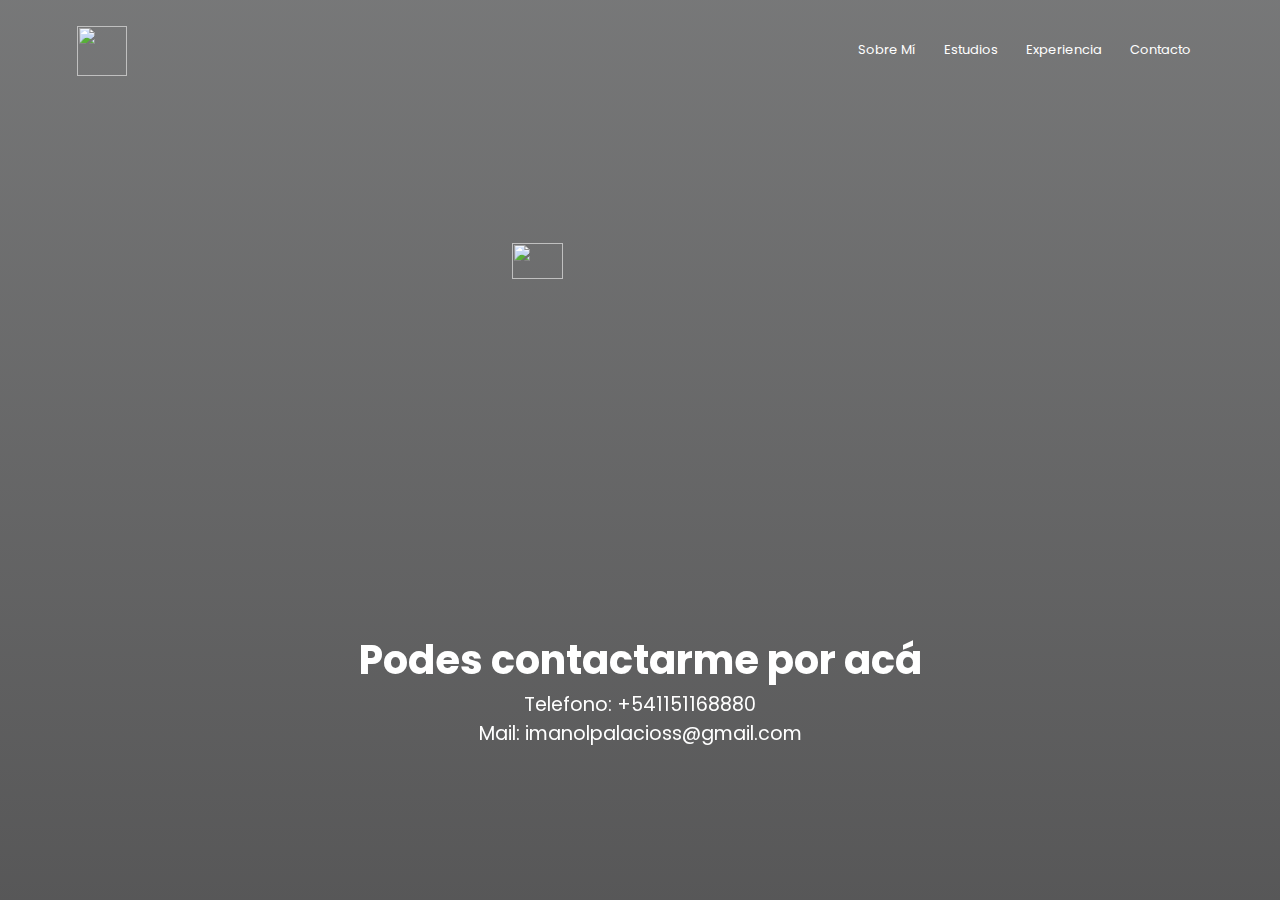
==== Contacto.html @ a0eba548 "version 1" ====
<html></html>
    <head>
        <meta name="viewport" content="with=device-width, initial-scale=1.0">
        <title>Contacto - Imanol Palacios</title>
        <link rel="stylesheet" href="style.css">
        <link rel="preconnect" href="https://fonts.googleapis.com">
<link rel="preconnect" href="https://fonts.gstatic.com" crossorigin>
<link href="https://fonts.googleapis.com/css2?family=Poppins:wght@100;200;300;400;600;700&display=swap" rel="stylesheet">
    </head>
    <body>
        <section class="header">
            <nav>
                <a href="https://github.com/imanolpalacios/actividad-1"><img src="images/github (1).png"></a> 
               <div class="nav-links">
                <input type="checkbox" id="menu">  
               <label for="menu"> ☰ </label>    
                <ul>
                        <li><a href="index.html">Sobre Mí</a></li>
                        <li><a href="Estudios.html">Estudios</a></li>
                        <li><a href="Experiencia Laboral.html">Experiencia</a></li>
                        <li><a href="Contacto.html">Contacto</a></li>
                    </ul>
                </div>
            </nav>
            <img src="images/contact-mail.png" id="gorro" alt="">
        </section>
        


<div class="text-box">
    <h1>Podes contactarme por acá</h1>
    <p>Telefono: +541151168880</p>
    <p>Mail: imanolpalacioss@gmail.com</p>
</div>
            
       
        
    </body>
</html>
---- style.css ----
*{
    margin: 0;
    padding: 0; 
    font-family: 'Poppins', sans-serif;
}
.header{
    top: 0;
    left: 0;
    min-height: 100vh;
    max-width: 100%;
    max-height: 100%;
    background-image: linear-gradient(rgba(61, 62, 63, 0.7),rgba(16, 16, 17, 0.7)),url(images/fondoM.jpg);
    background-position: center;
    background-size: cover;
    position: relative;
}

nav{
    display: flex;
    padding: 2% 6%;
    justify-content: space-between;
    align-items: center;
    
}
nav img{
    height: 50px;
    width: 50px;
}
.nav-links{
    flex: 1;
    text-align:right;
}
.nav-links ul li{
    list-style:none;
    display: inline-block;
    padding: 8px 12px;
    position: relative;
}
.nav-links ul li a{
    color: white;
    text-decoration: none;
    font-size: 13px;
}
.nav-links ul li::after{
    content: '';
    width: 0%;
    height: 2px;
    background: rgb(135, 135, 135);
    display: block;
    margin: auto;
    transition: 0.5s;
}
.nav-links ul li:hover::after{
    width: 100%;
}
.text-box{
    width: 90%;
    color: white;
    position:fixed;
    top: 70%;
    left: 50%;
    bottom: 30%;
    transform: translate(-50%, -50%);
    text-align: center;
    font-size: 1.5vh;
    font-size: 1.5vw;
}
.text-box h1{
    font-size: 40px;
}
@media(max-width: 700x){
    .text-box h1{
        font-size: 20px;
    }
}




input {                        /*no muestra el botón de menu */
    display: none;     
  }
  label {                       /*no muestra la etiqueta ☰ */
      display:none;}
@media all and (max-width: 700px) {  /*cuando el dispositivo es como máximo de 700px*/

    input:checked  ~ ul{   /*muestra todas el contenido de todas las etiquetas ul */
    display:block;
      }
  
      input:checked ~ label {   /*muestra todo el contenido de todas las etiquetas label */
      background: grey; 
          }
  
      label:hover{                /*cambia el color de ☰ */
      background: grey;
      }
  
    li{                         /*elimina el margen  de cada botón */
         margin: 0px;
         text-align: right;
     }
  
     label {                      /* dibuja la etiqueta ☰  con formato botón */
       box-sizing: border-box;
       display: block;
       border: 1px solid black;
       border-radius: 5px;
       width: 30px;
       height: 30px;
       line-height: 30px;
       font-weight: bold;
       text-align: center;
       user-select: none;
       background-color: rgb(156, 163, 163);
       position: relative;
       left: 93%;
       
  
        }
      
        ul{                          /*deja de mostrar el bloque contenedor de los botones horizontales */
            display: none;
           
       
           }

        }
        ul li a{
          text-decoration: none;
          color: black;
        }
        
    

 #gorro{
    width: 20%;
    position:fixed;
    top: 37%;
    left: 50%;
    transform: translate(-50%, -50%);
 }

 #ima{
    width: 20%;
    position:fixed;
    top: 37%;
    left: 50%;
    transform: translate(-50%, -50%);
    border-radius: 50%;
 }
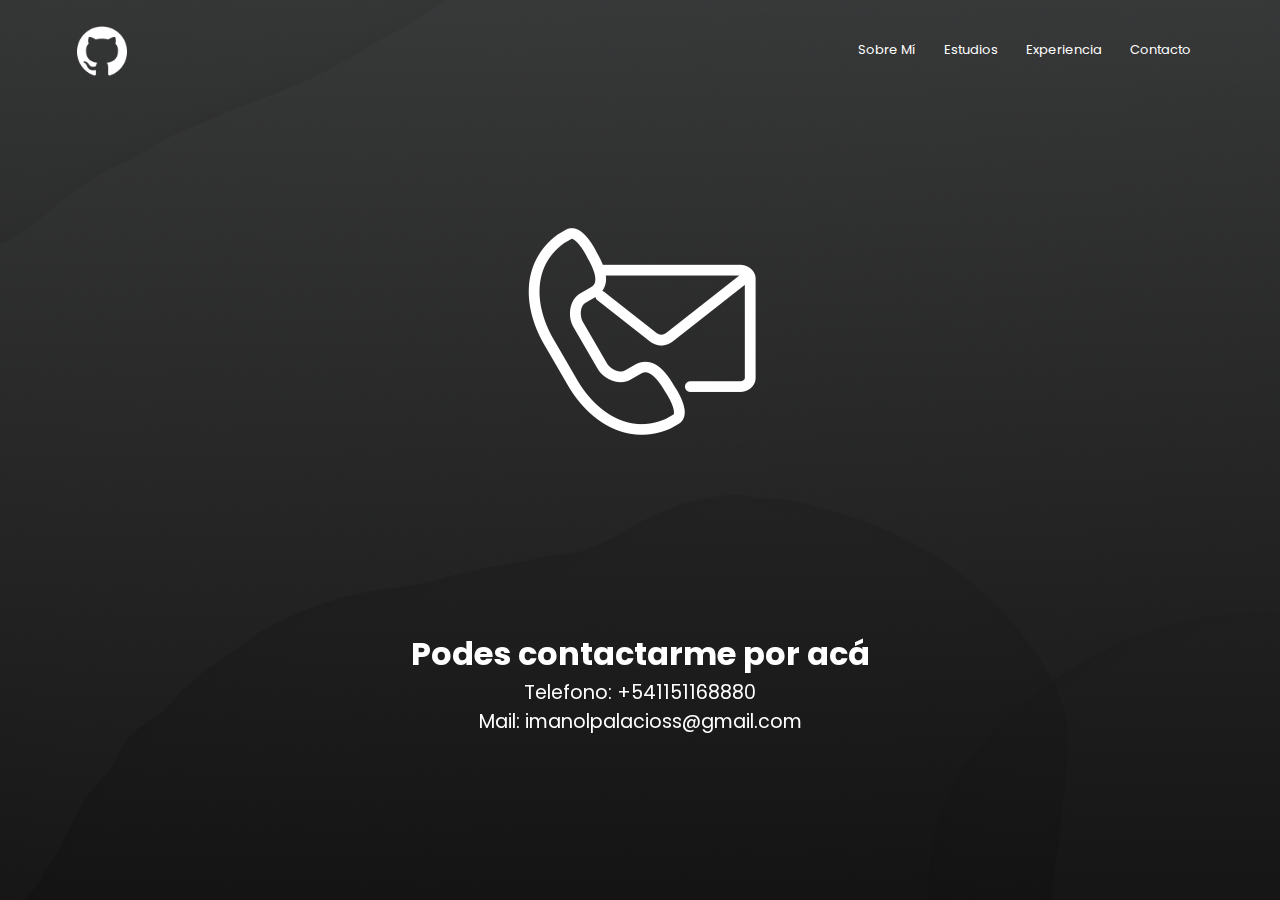
==== commit b7322640: "version 3" ====
--- a/Contacto.html
+++ b/Contacto.html
@@ -1,6 +1,6 @@
 <html></html>
     <head>
-        <meta name="viewport" content="with=device-width, initial-scale=1.0">
+        <meta name="viewport" content="width=device-width, initial-scale=1.0">
         <title>Contacto - Imanol Palacios</title>
         <link rel="stylesheet" href="style.css">
         <link rel="preconnect" href="https://fonts.googleapis.com">
--- a/style.css
+++ b/style.css
@@ -66,13 +66,22 @@
     font-size: 1.5vw;
 }
 .text-box h1{
-    font-size: 40px;
+    font-size: 2.5vh;
+    font-size: 2.5vw;
 }
-@media(max-width: 700x){
-    .text-box h1{
-        font-size: 20px;
+@media(max-width: 700px){
+    #estudiotext{
+        font-size: 4vw;
+     }
+    .text-box {
+        font-size: 5vw;
     }
-}
+    .text-box h1{ 
+        font-size: 8vw;
+     }
+    
+    }
+
 
 
 
@@ -139,8 +148,7 @@
     top: 37%;
     left: 50%;
     transform: translate(-50%, -50%);
- }
-
+}
  #ima{
     width: 20%;
     position:fixed;
@@ -148,5 +156,14 @@
     left: 50%;
     transform: translate(-50%, -50%);
     border-radius: 50%;
- }
- +}
+@media(max-width: 700px){
+    #ima{
+        width: 30%;
+        height:auto;
+        flex-shrink: 0;
+        border-radius: 186px;
+        
+        box-sizing: border-box
+    }
+}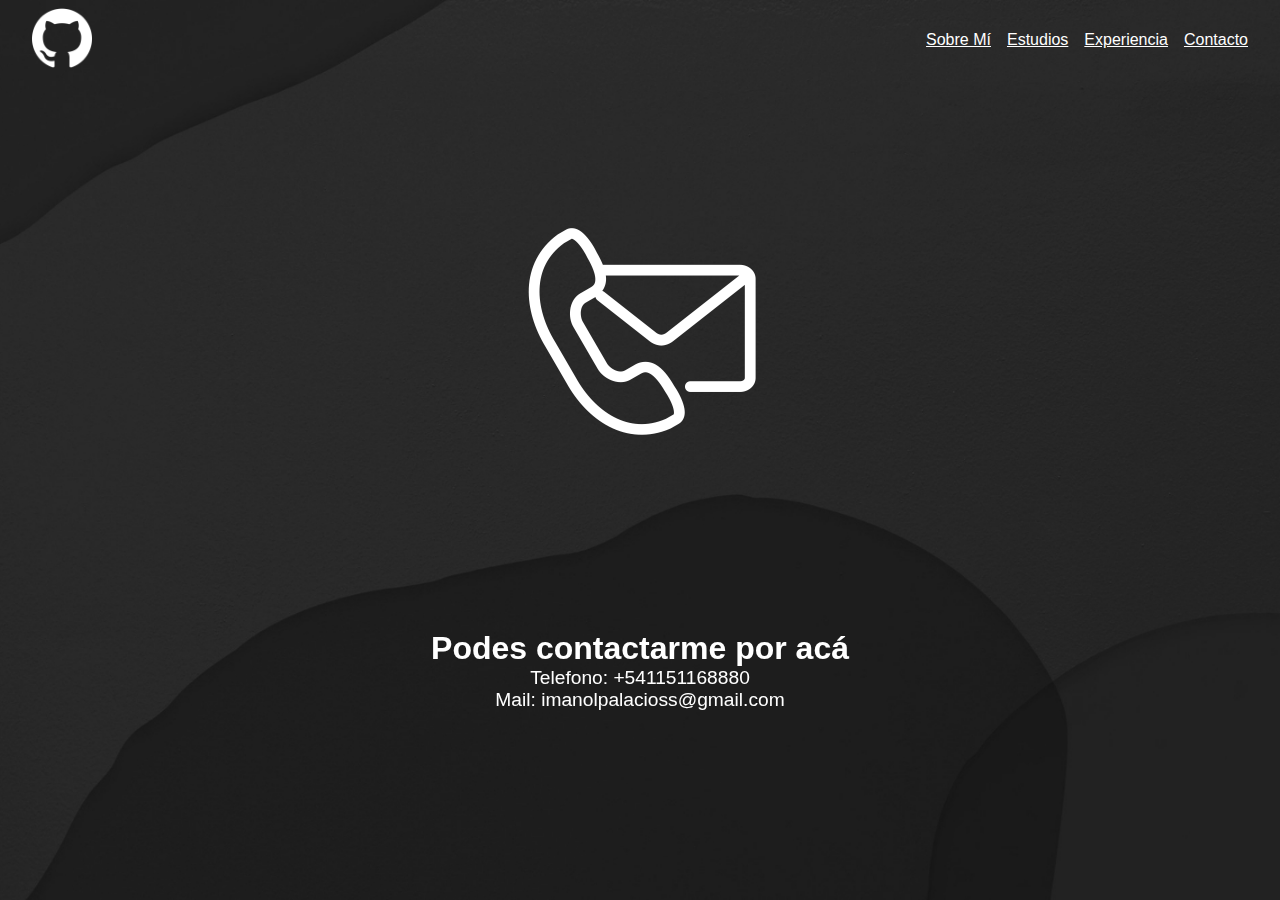
==== commit 7dfa0d32: "Add files via upload" ====
--- a/Contacto.html
+++ b/Contacto.html
@@ -1,39 +1,43 @@
-<html></html>
-    <head>
-        <meta name="viewport" content="width=device-width, initial-scale=1.0">
-        <title>Contacto - Imanol Palacios</title>
-        <link rel="stylesheet" href="style.css">
-        <link rel="preconnect" href="https://fonts.googleapis.com">
-<link rel="preconnect" href="https://fonts.gstatic.com" crossorigin>
-<link href="https://fonts.googleapis.com/css2?family=Poppins:wght@100;200;300;400;600;700&display=swap" rel="stylesheet">
-    </head>
+<!DOCTYPE html>
+<html lang="en">
+<head>
+    <meta charset="UTF-8">
+    <meta name="viewport" content="width=device-width, initial-scale=1.0">
+    <title>Document</title>
+   <link rel="stylesheet" href="style.css">
+   <link rel="stylesheet" href="https://cdn.jsdelivr.net/npm/bootstrap-icons@1.10.3/font/bootstrap-icons.css">
+    <!-- Incluir jQuery desde una CDN (Content Delivery Network) -->
+    <script src="https://code.jquery.com/jquery-3.6.0.min.js"></script>
+    <!-- Incluir Font Awesome desde CDN -->
+    <link rel="stylesheet" href="https://cdnjs.cloudflare.com/ajax/libs/font-awesome/6.0.0-beta3/css/all.min.css">
+</head>
     <body>
-        <section class="header">
-            <nav>
-                <a href="https://github.com/imanolpalacios/actividad-1"><img src="images/github (1).png"></a> 
-               <div class="nav-links">
-                <input type="checkbox" id="menu">  
-               <label for="menu"> ☰ </label>    
-                <ul>
-                        <li><a href="index.html">Sobre Mí</a></li>
-                        <li><a href="Estudios.html">Estudios</a></li>
-                        <li><a href="Experiencia Laboral.html">Experiencia</a></li>
-                        <li><a href="Contacto.html">Contacto</a></li>
-                    </ul>
-                </div>
+        <header id="header">
+            <a href="https://github.com/imanolpalacios?tab=repositories" target="_blank"><img src="images/github (1).png" class="git"></a> 
+            <button id="abrir" class="abrir-menu"><i class="bi bi-list"></i></button>
+            <nav class="nav" id="nav">
+              <button class="cerrar-menu" id="cerrar"><i class="bi bi-x"></i></button>
+              <ul class="nav-list">
+                <li><a href="index.html">Sobre Mí</a></li>
+                <li><a href="Estudios.html">Estudios</a></li>
+                <li><a href="Experiencia Laboral.html">Experiencia</a></li>
+                <li><a href="Contacto.html" class="active-page">Contacto</a></li>
+              </ul>
             </nav>
-            <img src="images/contact-mail.png" id="gorro" alt="">
-        </section>
-        
+          
+        </header>
+<main>
+    <img src="images/contact-mail.png" id="gorro" alt="">
+    <div class="text-box">
+        <h1>Podes contactarme por acá</h1>
+        <p>Telefono: +541151168880</p>
+        <p>Mail: imanolpalacioss@gmail.com</p>
+    </div>
+</main>
+<footer>
 
-
-<div class="text-box">
-    <h1>Podes contactarme por acá</h1>
-    <p>Telefono: +541151168880</p>
-    <p>Mail: imanolpalacioss@gmail.com</p>
-</div>
-            
-       
-        
+</footer>
+<script src="../main.js"></script>
+<script src="../jquery.js"></script>
     </body>
 </html>--- a/style.css
+++ b/style.css
@@ -3,55 +3,16 @@
     padding: 0; 
     font-family: 'Poppins', sans-serif;
 }
-.header{
+body{
     top: 0;
     left: 0;
     min-height: 100vh;
     max-width: 100%;
     max-height: 100%;
-    background-image: linear-gradient(rgba(61, 62, 63, 0.7),rgba(16, 16, 17, 0.7)),url(images/fondoM.jpg);
+    background-image: url(images/fondoM.jpg);
     background-position: center;
     background-size: cover;
     position: relative;
-}
-
-nav{
-    display: flex;
-    padding: 2% 6%;
-    justify-content: space-between;
-    align-items: center;
-    
-}
-nav img{
-    height: 50px;
-    width: 50px;
-}
-.nav-links{
-    flex: 1;
-    text-align:right;
-}
-.nav-links ul li{
-    list-style:none;
-    display: inline-block;
-    padding: 8px 12px;
-    position: relative;
-}
-.nav-links ul li a{
-    color: white;
-    text-decoration: none;
-    font-size: 13px;
-}
-.nav-links ul li::after{
-    content: '';
-    width: 0%;
-    height: 2px;
-    background: rgb(135, 135, 135);
-    display: block;
-    margin: auto;
-    transition: 0.5s;
-}
-.nav-links ul li:hover::after{
-    width: 100%;
 }
 .text-box{
     width: 90%;
@@ -81,67 +42,6 @@
      }
     
     }
-
-
-
-
-
-input {                        /*no muestra el botón de menu */
-    display: none;     
-  }
-  label {                       /*no muestra la etiqueta ☰ */
-      display:none;}
-@media all and (max-width: 700px) {  /*cuando el dispositivo es como máximo de 700px*/
-
-    input:checked  ~ ul{   /*muestra todas el contenido de todas las etiquetas ul */
-    display:block;
-      }
-  
-      input:checked ~ label {   /*muestra todo el contenido de todas las etiquetas label */
-      background: grey; 
-          }
-  
-      label:hover{                /*cambia el color de ☰ */
-      background: grey;
-      }
-  
-    li{                         /*elimina el margen  de cada botón */
-         margin: 0px;
-         text-align: right;
-     }
-  
-     label {                      /* dibuja la etiqueta ☰  con formato botón */
-       box-sizing: border-box;
-       display: block;
-       border: 1px solid black;
-       border-radius: 5px;
-       width: 30px;
-       height: 30px;
-       line-height: 30px;
-       font-weight: bold;
-       text-align: center;
-       user-select: none;
-       background-color: rgb(156, 163, 163);
-       position: relative;
-       left: 93%;
-       
-  
-        }
-      
-        ul{                          /*deja de mostrar el bloque contenedor de los botones horizontales */
-            display: none;
-           
-       
-           }
-
-        }
-        ul li a{
-          text-decoration: none;
-          color: black;
-        }
-        
-    
-
  #gorro{
     width: 20%;
     position:fixed;
@@ -159,11 +59,109 @@
 }
 @media(max-width: 700px){
     #ima{
-        width: 30%;
-        height:auto;
+        width: 186px;
+        height: 186px;
         flex-shrink: 0;
         border-radius: 186px;
         
         box-sizing: border-box
     }
-}+    #gorro{
+        width: 186px;
+        height: 186px;
+        flex-shrink: 0;
+        box-sizing: border-box;
+        top: 37%;
+        left:50%;
+    }
+    
+}
+
+
+/* Menu Hamburguesa */
+.nav-list {
+    list-style-type: none;
+    display: flex;
+    gap: 1rem;
+}
+
+.nav-list li a {
+    color: white;
+}
+
+.abrir-menu,
+.cerrar-menu {
+    display: none;
+}
+
+@media screen and (max-width: 740px) {
+    .abrir-menu,
+    .cerrar-menu {
+        display: block;
+        border: 0;
+        font-size: 1.25rem;
+        background-color: transparent;
+        cursor: pointer;
+    }
+
+    .abrir-menu {
+        color: white;
+    }
+
+    .cerrar-menu {
+        color: white;
+    }
+
+    .nav {
+        opacity: 0;
+        visibility: hidden;
+        display: flex;
+        flex-direction: column;
+        align-items: end;
+        gap: 1rem;
+        position: absolute;
+        top: 0;
+        right: 0;
+        bottom: 0;
+        padding: 2rem;
+        box-shadow: 0 0 0 100vmax rgba(0, 0, 0, .5);
+    }
+
+    .nav.visible {
+        opacity: 1;
+        visibility: visible;
+        color: white;
+        z-index: 1;
+        background-color: rgb(43, 42, 42);
+    }
+    
+    .nav-list {
+        flex-direction: column;
+        align-items: end;
+    }
+
+    .nav-list li a {
+        color: white;
+        text-decoration: none;
+    }
+}
+/* HEADER */
+
+.git {
+    width: 60px;
+}
+  
+header {
+    display: flex;
+    align-items: center;
+    justify-content: space-between;
+    height: 80px;
+    padding: 0 2rem;
+}
+
+
+
+
+
+
+
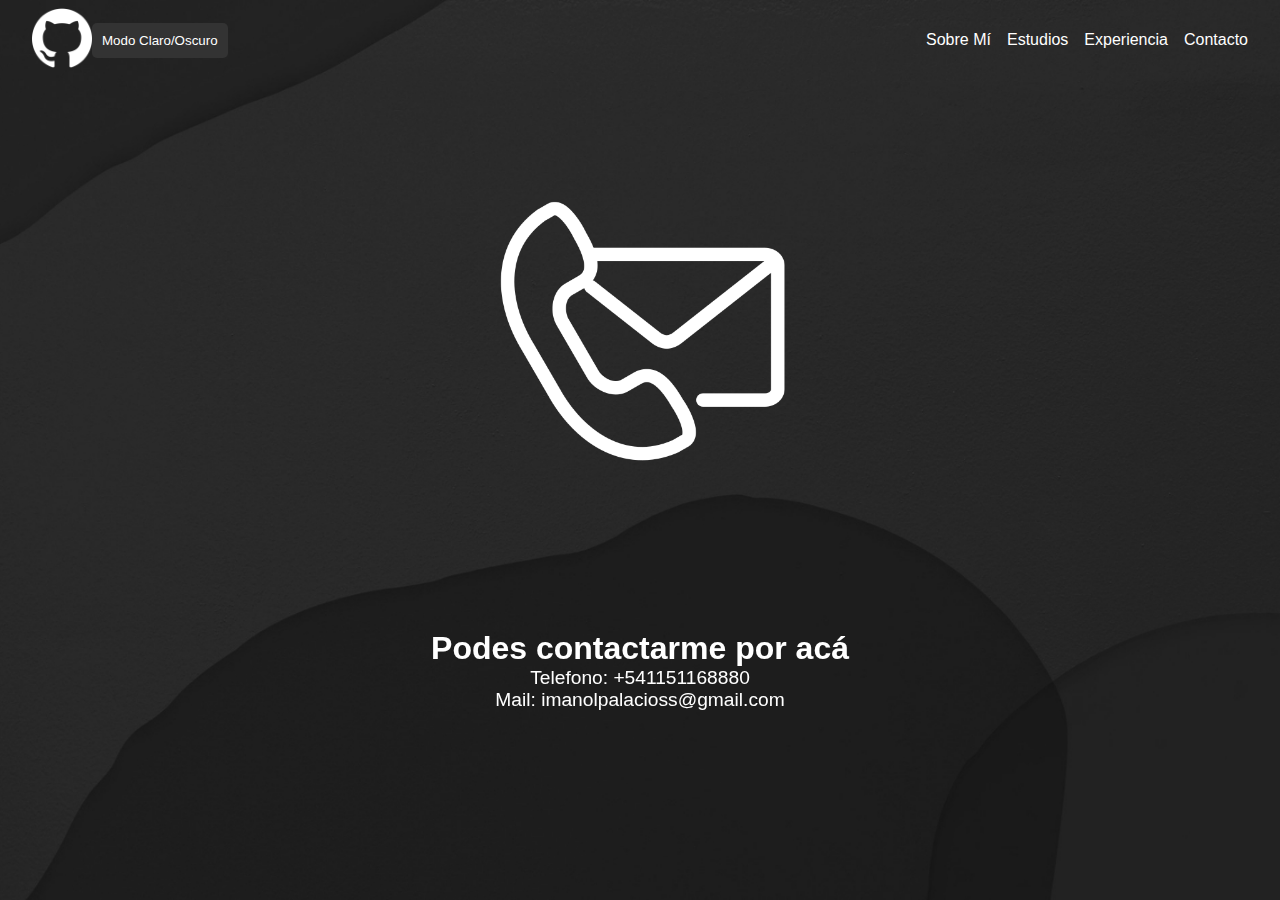
==== commit 353b3569: "Add files via upload" ====
--- a/Contacto.html
+++ b/Contacto.html
@@ -4,28 +4,30 @@
     <meta charset="UTF-8">
     <meta name="viewport" content="width=device-width, initial-scale=1.0">
     <title>Document</title>
-   <link rel="stylesheet" href="style.css">
-   <link rel="stylesheet" href="https://cdn.jsdelivr.net/npm/bootstrap-icons@1.10.3/font/bootstrap-icons.css">
-    <!-- Incluir jQuery desde una CDN (Content Delivery Network) -->
+    <link rel="stylesheet" href="style.css">
+    <link rel="stylesheet" href="https://cdn.jsdelivr.net/npm/bootstrap-icons@1.10.3/font/bootstrap-icons.css">
     <script src="https://code.jquery.com/jquery-3.6.0.min.js"></script>
-    <!-- Incluir Font Awesome desde CDN -->
-    <link rel="stylesheet" href="https://cdnjs.cloudflare.com/ajax/libs/font-awesome/6.0.0-beta3/css/all.min.css">
 </head>
-    <body>
-        <header id="header">
-            <a href="https://github.com/imanolpalacios?tab=repositories" target="_blank"><img src="images/github (1).png" class="git"></a> 
-            <button id="abrir" class="abrir-menu"><i class="bi bi-list"></i></button>
-            <nav class="nav" id="nav">
-              <button class="cerrar-menu" id="cerrar"><i class="bi bi-x"></i></button>
-              <ul class="nav-list">
+
+<body>
+    <header id="header">
+        <a href="https://github.com/imanolpalacios?tab=repositories" target="_blank">
+            <img src="images/github (1).png" class="git">
+        </a> 
+                <!-- Botón de modo claro/oscuro -->
+                <button id="toggleMode">Modo Claro/Oscuro</button>
+        <button id="abrir" class="abrir-menu"><i class="bi bi-list"></i></button>
+        <nav class="nav" id="nav">
+            <button class="cerrar-menu" id="cerrar"><i class="bi bi-x"></i></button>
+            <ul class="nav-list">
                 <li><a href="index.html">Sobre Mí</a></li>
                 <li><a href="Estudios.html">Estudios</a></li>
                 <li><a href="Experiencia Laboral.html">Experiencia</a></li>
                 <li><a href="Contacto.html" class="active-page">Contacto</a></li>
-              </ul>
-            </nav>
-          
-        </header>
+            </ul>
+        </nav>
+
+    </header>
 <main>
     <img src="images/contact-mail.png" id="gorro" alt="">
     <div class="text-box">
@@ -37,7 +39,7 @@
 <footer>
 
 </footer>
-<script src="../main.js"></script>
-<script src="../jquery.js"></script>
+<script src="main.js"></script>
+    
     </body>
 </html>--- a/style.css
+++ b/style.css
@@ -1,9 +1,10 @@
-*{
+* {
     margin: 0;
     padding: 0; 
     font-family: 'Poppins', sans-serif;
 }
-body{
+
+body {
     top: 0;
     left: 0;
     min-height: 100vh;
@@ -14,10 +15,11 @@
     background-size: cover;
     position: relative;
 }
-.text-box{
+
+.text-box {
     width: 90%;
     color: white;
-    position:fixed;
+    position: fixed;
     top: 70%;
     left: 50%;
     bottom: 30%;
@@ -26,59 +28,13 @@
     font-size: 1.5vh;
     font-size: 1.5vw;
 }
-.text-box h1{
+
+.text-box h1 {
     font-size: 2.5vh;
     font-size: 2.5vw;
 }
-@media(max-width: 700px){
-    #estudiotext{
-        font-size: 4vw;
-     }
-    .text-box {
-        font-size: 5vw;
-    }
-    .text-box h1{ 
-        font-size: 8vw;
-     }
-    
-    }
- #gorro{
-    width: 20%;
-    position:fixed;
-    top: 37%;
-    left: 50%;
-    transform: translate(-50%, -50%);
-}
- #ima{
-    width: 20%;
-    position:fixed;
-    top: 37%;
-    left: 50%;
-    transform: translate(-50%, -50%);
-    border-radius: 50%;
-}
-@media(max-width: 700px){
-    #ima{
-        width: 186px;
-        height: 186px;
-        flex-shrink: 0;
-        border-radius: 186px;
-        
-        box-sizing: border-box
-    }
-    #gorro{
-        width: 186px;
-        height: 186px;
-        flex-shrink: 0;
-        box-sizing: border-box;
-        top: 37%;
-        left:50%;
-    }
-    
-}
-
-
-/* Menu Hamburguesa */
+
+
 .nav-list {
     list-style-type: none;
     display: flex;
@@ -87,16 +43,41 @@
 
 .nav-list li a {
     color: white;
-}
-
-.abrir-menu,
-.cerrar-menu {
+    text-decoration: none; 
+    position: relative;
+}
+
+.nav-list li a::after {
+    content: "";
+    position: absolute;
+    bottom: 0;
+    left: 0;
+    width: 0%;
+    height: 2px; 
+    background: grey;
+    transition: width 0.5s ease; 
+}
+
+.nav-list li a:hover::after {
+    width: 100%; 
+}
+
+.nav-list-hover {
+    position: relative;
+    display: inline-block;
+    color: #000; 
+    text-decoration: none;
+}
+
+
+
+/* Menu Hamburguesa */
+.abrir-menu, .cerrar-menu {
     display: none;
 }
 
-@media screen and (max-width: 740px) {
-    .abrir-menu,
-    .cerrar-menu {
+@media (max-width: 740px) {
+    .abrir-menu, .cerrar-menu {
         display: block;
         border: 0;
         font-size: 1.25rem;
@@ -134,7 +115,7 @@
         z-index: 1;
         background-color: rgb(43, 42, 42);
     }
-    
+
     .nav-list {
         flex-direction: column;
         align-items: end;
@@ -145,12 +126,12 @@
         text-decoration: none;
     }
 }
-/* HEADER */
+
 
 .git {
     width: 60px;
 }
-  
+
 header {
     display: flex;
     align-items: center;
@@ -159,9 +140,71 @@
     padding: 0 2rem;
 }
 
-
-
-
-
-
-
+#ima {
+width: 20vw;
+    position: fixed;
+    top: 37%;
+    left: 50%;
+    transform: translate(-50%, -50%);
+    border-radius: 50%;
+}
+
+
+#gorro {
+    width: 25vw;
+    box-sizing: border-box;
+    position: fixed;
+    top: 37%;
+    left: 50%;
+    transform: translate(-50%, -50%);
+}
+
+
+/* Estilos para el botón de alternancia */
+#toggleMode {
+    background-color: #333;
+    color: #fff;
+    border: none;
+    padding: 10px;
+    cursor: pointer;
+    border-radius: 5px;
+    margin-right: auto; /* Para que el menú de hamburguesa quede a la derecha */
+}
+
+#toggleMode:hover {
+    background-color: #555;
+}
+
+/* Modo oscuro */
+.dark-mode {
+    background-image: url(images/fondoblanco.jpeg);
+    
+}
+
+/* Modo oscuro para los enlaces */
+.dark-mode .nav-list li a {
+    color: #000000;
+}
+
+.dark-mode .text-box {
+    color: #000000;
+}
+
+.dark-mode .git{
+    -webkit-filter: invert(100%) !important;
+    -moz-filter: invert(100%) !important;
+    -o-filter: invert(100%) !important;
+    -ms-filter: invert(100%) !important;
+}
+.dark-mode #gorro{
+    -webkit-filter: invert(100%) !important;
+    -moz-filter: invert(100%) !important;
+    -o-filter: invert(100%) !important;
+    -ms-filter: invert(100%) !important;
+}
+
+
+
+
+
+
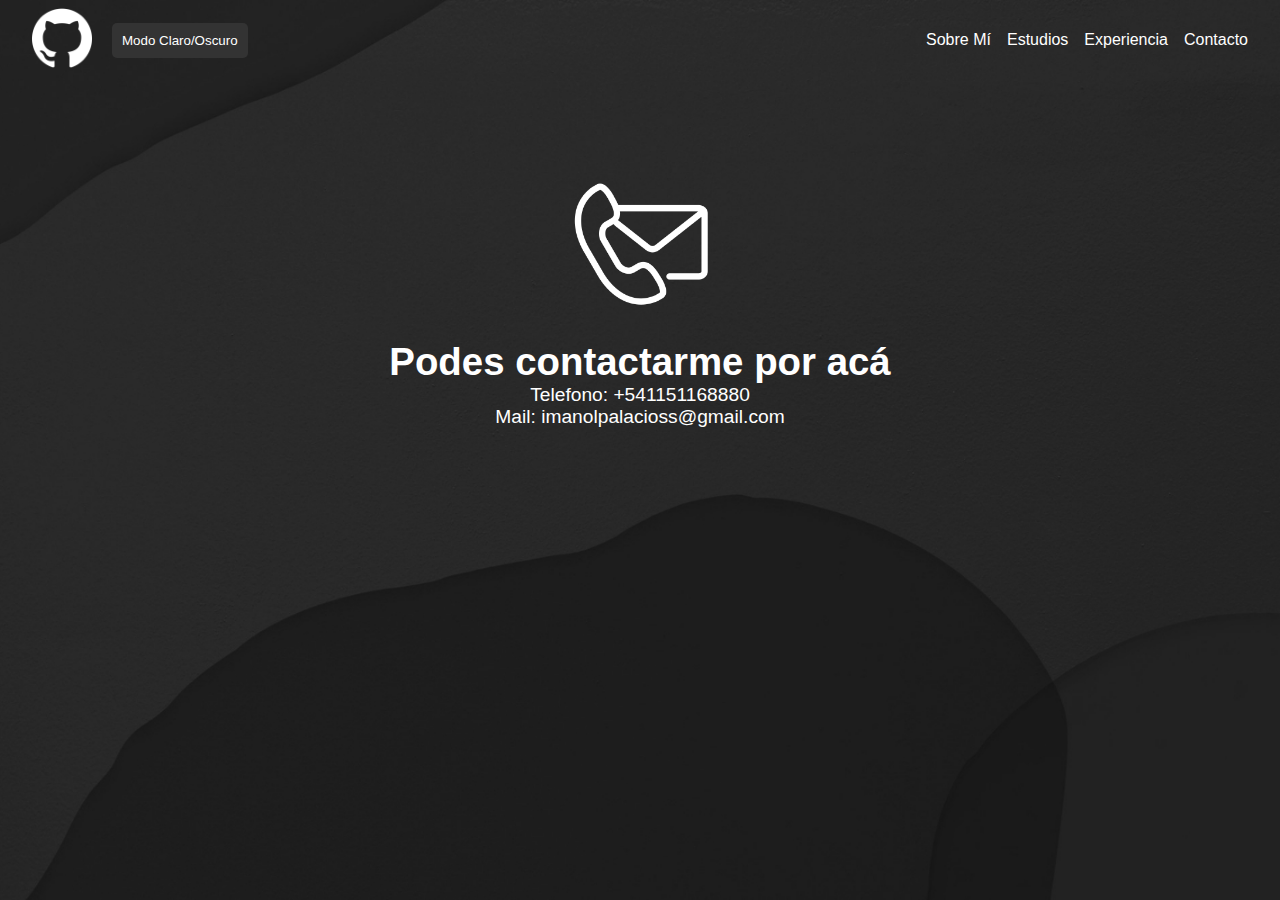
==== commit 1d89f1a4: "Add files via upload" ====
--- a/Contacto.html
+++ b/Contacto.html
@@ -29,7 +29,7 @@
 
     </header>
 <main>
-    <img src="images/contact-mail.png" id="gorro" alt="">
+    <section class="gorrofoto"><img src="images/contact-mail.png" id="gorro" alt=""></section>
     <div class="text-box">
         <h1>Podes contactarme por acá</h1>
         <p>Telefono: +541151168880</p>
--- a/style.css
+++ b/style.css
@@ -2,6 +2,9 @@
     margin: 0;
     padding: 0; 
     font-family: 'Poppins', sans-serif;
+}
+img{
+    width: 100%;
 }
 
 body {
@@ -16,18 +19,6 @@
     position: relative;
 }
 
-.text-box {
-    width: 90%;
-    color: white;
-    position: fixed;
-    top: 70%;
-    left: 50%;
-    bottom: 30%;
-    transform: translate(-50%, -50%);
-    text-align: center;
-    font-size: 1.5vh;
-    font-size: 1.5vw;
-}
 
 .text-box h1 {
     font-size: 2.5vh;
@@ -130,6 +121,7 @@
 
 .git {
     width: 60px;
+    margin-right: 20px;
 }
 
 header {
@@ -139,24 +131,44 @@
     height: 80px;
     padding: 0 2rem;
 }
-
-#ima {
-width: 20vw;
-    position: fixed;
-    top: 37%;
-    left: 50%;
-    transform: translate(-50%, -50%);
+#ima{
+    width: 200px;
+    height: 200px;
     border-radius: 50%;
-}
-
+    object-fit: cover;
+}
+.imafoto{
+display: flex;
+justify-content: center;
+margin-top: 10vh;
+
+}
+
+.gorrofoto {
+    display: flex;
+    justify-content: center;
+    margin-top: 10vh;
+}
 
 #gorro {
-    width: 25vw;
-    box-sizing: border-box;
-    position: fixed;
-    top: 37%;
-    left: 50%;
-    transform: translate(-50%, -50%);
+    width: 150px;
+    height: 150px;
+    object-fit: cover;
+}
+
+
+.text-box {
+    color: white;
+    text-align: center;
+    margin-top: 20px;
+}
+
+.text-box h1 {
+    font-size: 3vw;
+}
+
+.text-box p {
+    font-size: 1.5vw;
 }
 
 
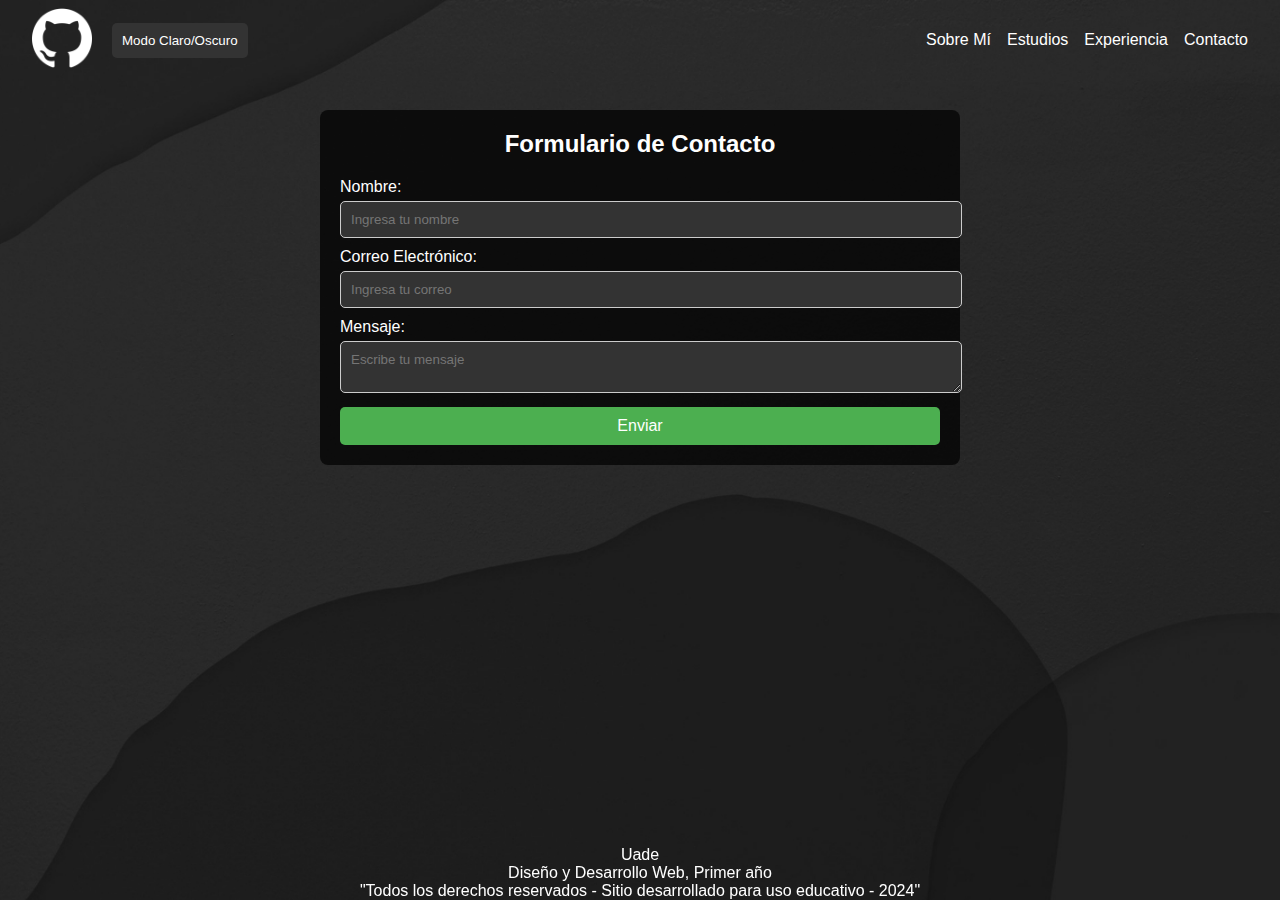
==== commit c923dbae: "Add files via upload" ====
--- a/Contacto.html
+++ b/Contacto.html
@@ -29,17 +29,36 @@
 
     </header>
 <main>
-    <section class="gorrofoto"><img src="images/contact-mail.png" id="gorro" alt=""></section>
-    <div class="text-box">
-        <h1>Podes contactarme por acá</h1>
-        <p>Telefono: +541151168880</p>
-        <p>Mail: imanolpalacioss@gmail.com</p>
-    </div>
+
+  <!-- Formulario de contacto -->
+  <section class="contact-form">
+    <h2>Formulario de Contacto</h2>
+    <form id="contactForm" onsubmit="return validateForm()">
+        <label for="name">Nombre:</label>
+        <input type="text" id="name" name="name" placeholder="Ingresa tu nombre">
+        <span id="nameError" class="error-message"></span>
+
+        <label for="email">Correo Electrónico:</label>
+        <input type="email" id="email" name="email" placeholder="Ingresa tu correo">
+        <span id="emailError" class="error-message"></span>
+
+        <label for="message">Mensaje:</label>
+        <textarea id="message" name="message" placeholder="Escribe tu mensaje"></textarea>
+        <span id="messageError" class="error-message"></span>
+
+        <button type="submit">Enviar</button>
+    </form>
+</section>
 </main>
 <footer>
-
+    <div class="footer">
+    <div>Uade</div>
+    <div>Diseño y Desarrollo Web, Primer año </div>
+    <div>"Todos los derechos reservados - Sitio desarrollado para uso educativo - 2024"</div>
+    </div>
 </footer>
 <script src="main.js"></script>
+
     
     </body>
 </html>--- a/style.css
+++ b/style.css
@@ -170,7 +170,16 @@
 .text-box p {
     font-size: 1.5vw;
 }
-
+footer {
+    position: fixed;
+    bottom: 0;
+    text-align: center;
+    width: 100%;
+  }
+.footer{
+color: white;
+
+}
 
 /* Estilos para el botón de alternancia */
 #toggleMode {
@@ -220,3 +229,56 @@
 
 
 
+/* Estilo para el formulario */
+.contact-form {
+    margin-top: 30px;
+    background-color: rgba(0, 0, 0, 0.7);
+    padding: 20px;
+    border-radius: 8px;
+    color: white;
+    max-width: 600px;
+    margin-left: auto;
+    margin-right: auto;
+}
+
+.contact-form h2 {
+    text-align: center;
+    margin-bottom: 20px;
+}
+
+.contact-form label {
+    display: block;
+    margin-bottom: 5px;
+}
+
+.contact-form input, .contact-form textarea {
+    width: 100%;
+    padding: 10px;
+    margin-bottom: 10px;
+    border: 1px solid #ccc;
+    border-radius: 5px;
+    background-color: #333;
+    color: white;
+}
+
+.contact-form button {
+    width: 100%;
+    padding: 10px;
+    background-color: #4CAF50;
+    border: none;
+    color: white;
+    font-size: 16px;
+    cursor: pointer;
+    border-radius: 5px;
+}
+
+.contact-form button:hover {
+    background-color: #45a049;
+}
+
+.error-message {
+    color: red;
+    font-size: 12px;
+    margin-top: -10px;
+    margin-bottom: 10px;
+}
